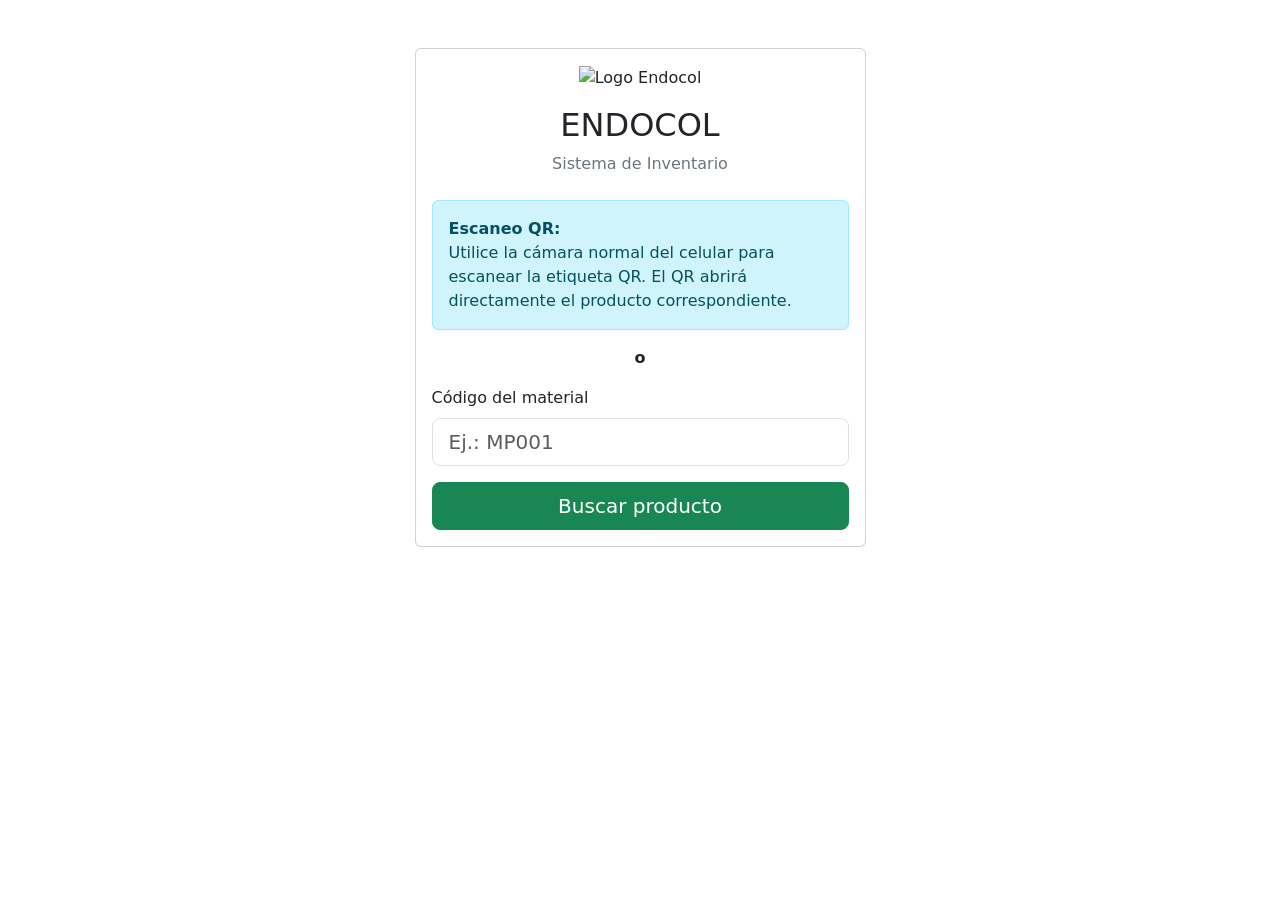
==== index.html @ dca2b411 "Primera versión sistema inventario Endocol" ====
<!DOCTYPE html>
<html lang="es">
<head>
    <meta charset="UTF-8">
    <meta name="viewport" content="width=device-width, initial-scale=1">
    <meta name="theme-color" content="#0d6efd">
    <title>Inventario Endocol</title>
    <link href="https://cdn.jsdelivr.net/npm/bootstrap@5.3.7/dist/css/bootstrap.min.css" rel="stylesheet">
    <link rel="stylesheet" href="css/style.css">
</head>
<body>
<div class="container">
    <div class="row justify-content-center">
        <div class="col-md-5">
            <div class="card sombra mt-5">
                <div class="card-body text-center">
                    <img src="img/logo.png" class="logo" alt="Logo Endocol">
                    <h2 class="mt-3">ENDOCOL</h2>
                    <p class="text-secondary">Sistema de Inventario</p>

                    <div class="alert alert-info text-start mt-4">
                        <strong>Escaneo QR:</strong><br>
                        Utilice la cámara normal del celular para escanear la etiqueta QR.
                        El QR abrirá directamente el producto correspondiente.
                    </div>

                    <div class="my-3"><strong>o</strong></div>

                    <label for="txtCodigo" class="form-label text-start w-100">Código del material</label>
                    <input type="text" id="txtCodigo" class="form-control form-control-lg" placeholder="Ej.: MP001" autocomplete="off">

                    <button type="button" class="btn btn-success btn-lg w-100 mt-3" id="btnBuscar">
                        Buscar producto
                    </button>
                </div>
            </div>
        </div>
    </div>
</div>
<script src="js/app.js"></script>
</body>
</html>
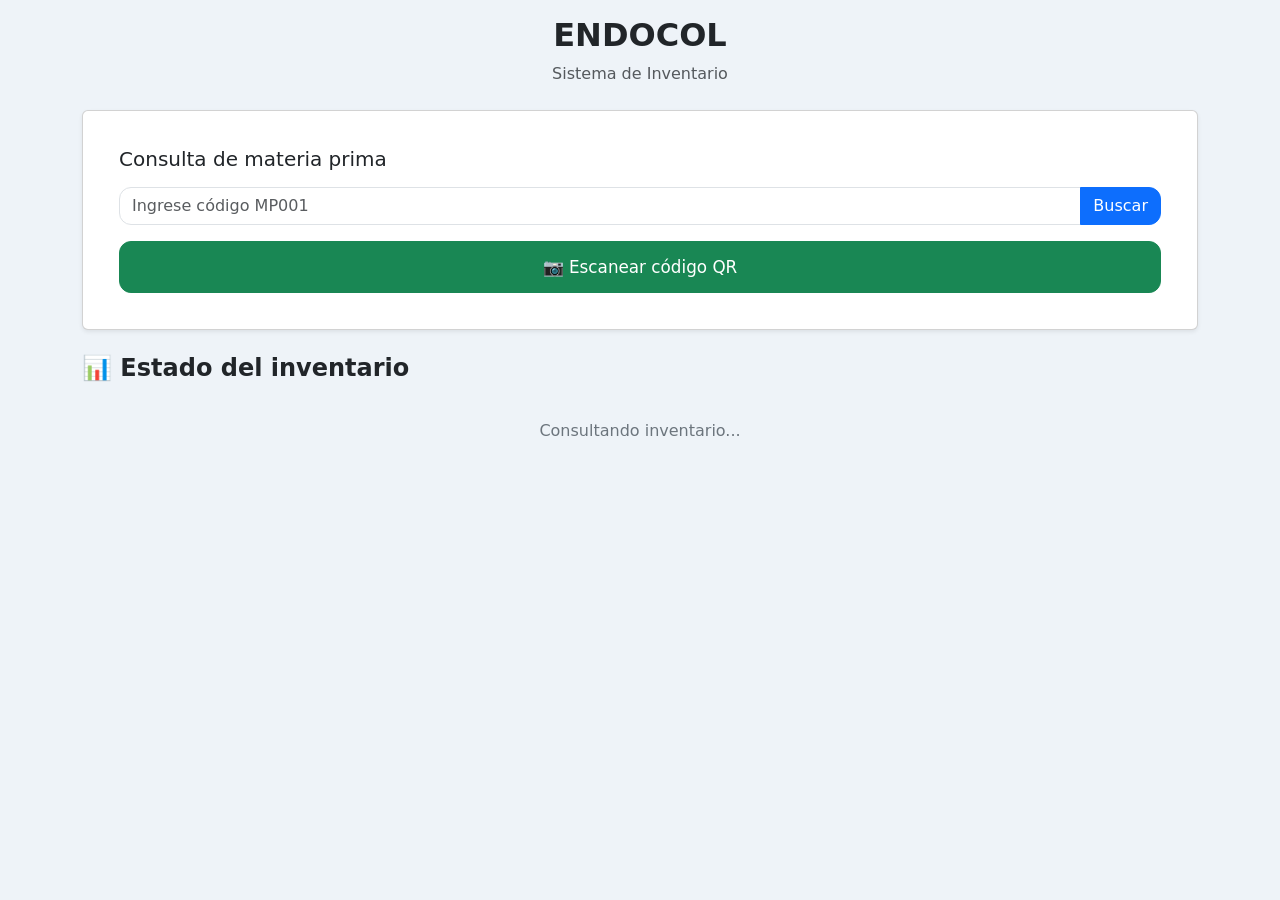
==== commit d76f4ff4: "Refactor index.html structure and content" ====
--- a/index.html
+++ b/index.html
@@ -1,42 +1,509 @@
 <!DOCTYPE html>
 <html lang="es">
+
 <head>
+
     <meta charset="UTF-8">
-    <meta name="viewport" content="width=device-width, initial-scale=1">
-    <meta name="theme-color" content="#0d6efd">
-    <title>Inventario Endocol</title>
-    <link href="https://cdn.jsdelivr.net/npm/bootstrap@5.3.7/dist/css/bootstrap.min.css" rel="stylesheet">
-    <link rel="stylesheet" href="css/style.css">
+
+    <meta
+        name="viewport"
+        content="width=device-width, initial-scale=1"
+    >
+
+    <title>Inventario ENDOCOL</title>
+
+
+    <!-- Bootstrap -->
+    <link
+        href="https://cdn.jsdelivr.net/npm/bootstrap@5.3.7/dist/css/bootstrap.min.css"
+        rel="stylesheet"
+    >
+
+
+    <!-- Estilos ENDOCOL -->
+    <link
+        rel="stylesheet"
+        href="css/style.css"
+    >
+
+
+    <style>
+
+        /* ======================================
+           DASHBOARD
+        ====================================== */
+
+        .dashboard-card {
+
+            border: none;
+
+            border-radius: 15px;
+
+            box-shadow:
+                0 3px 12px rgba(0, 0, 0, 0.08);
+
+            transition:
+                transform 0.15s ease;
+
+        }
+
+
+        .dashboard-card:hover {
+
+            transform:
+                translateY(-2px);
+
+        }
+
+
+        .dashboard-number {
+
+            font-size: 1.8rem;
+
+            font-weight: bold;
+
+        }
+
+
+        .dashboard-label {
+
+            font-size: 0.9rem;
+
+            color: #6c757d;
+
+        }
+
+
+        /* ======================================
+           ESTADOS
+        ====================================== */
+
+        .estado-normal {
+
+            color: #198754;
+
+            font-weight: bold;
+
+        }
+
+
+        .estado-agotarse {
+
+            color: #d39e00;
+
+            font-weight: bold;
+
+        }
+
+
+        .estado-agotado {
+
+            color: #dc3545;
+
+            font-weight: bold;
+
+        }
+
+
+        .estado-sobrestock {
+
+            color: #0d6efd;
+
+            font-weight: bold;
+
+        }
+
+
+        /* ======================================
+           TABLA
+        ====================================== */
+
+        .tabla-dashboard {
+
+            font-size: 0.9rem;
+
+        }
+
+
+        .tabla-dashboard th {
+
+            white-space: nowrap;
+
+        }
+
+
+        /* ======================================
+           BOTÓN QR
+        ====================================== */
+
+        .btn-qr {
+
+            min-height: 52px;
+
+            font-size: 1.05rem;
+
+        }
+
+
+        /* ======================================
+           CARGANDO
+        ====================================== */
+
+        .dashboard-loading {
+
+            text-align: center;
+
+            padding: 20px;
+
+            color: #6c757d;
+
+        }
+
+    </style>
+
 </head>
+
+
 <body>
-<div class="container">
-    <div class="row justify-content-center">
-        <div class="col-md-5">
-            <div class="card sombra mt-5">
-                <div class="card-body text-center">
-                    <img src="img/logo.png" class="logo" alt="Logo Endocol">
-                    <h2 class="mt-3">ENDOCOL</h2>
-                    <p class="text-secondary">Sistema de Inventario</p>
-
-                    <div class="alert alert-info text-start mt-4">
-                        <strong>Escaneo QR:</strong><br>
-                        Utilice la cámara normal del celular para escanear la etiqueta QR.
-                        El QR abrirá directamente el producto correspondiente.
+
+
+<div class="container py-3">
+
+
+    <!-- ======================================
+         ENCABEZADO
+    ====================================== -->
+
+    <div class="text-center mb-4">
+
+        <h2 class="fw-bold">
+            ENDOCOL
+        </h2>
+
+        <p class="text-muted mb-0">
+            Sistema de Inventario
+        </p>
+
+    </div>
+
+
+    <!-- ======================================
+         ACCESO AL ESCÁNER
+    ====================================== -->
+
+    <div class="card shadow-sm mb-4">
+
+        <div class="card-body">
+
+            <h5 class="mb-3">
+                Consulta de materia prima
+            </h5>
+
+
+            <div class="input-group">
+
+                <input
+                    type="text"
+                    id="txtBuscarCodigo"
+                    class="form-control"
+                    placeholder="Ingrese código MP001"
+                    autocomplete="off"
+                >
+
+
+                <button
+                    id="btnBuscar"
+                    class="btn btn-primary"
+                    type="button"
+                >
+
+                    Buscar
+
+                </button>
+
+            </div>
+
+
+            <button
+                id="btnEscanear"
+                class="btn btn-success w-100 btn-qr mt-3"
+                type="button"
+            >
+
+                📷 Escanear código QR
+
+            </button>
+
+        </div>
+
+    </div>
+
+
+    <!-- ======================================
+         DASHBOARD
+    ====================================== -->
+
+    <h4 class="fw-bold mb-3">
+        📊 Estado del inventario
+    </h4>
+
+
+    <div
+        id="dashboardMensaje"
+        class="dashboard-loading"
+    >
+
+        Consultando inventario...
+
+    </div>
+
+
+    <div
+        id="dashboardContenido"
+        style="display:none;"
+    >
+
+
+        <!-- ==================================
+             INDICADORES
+        ================================== -->
+
+        <div class="row g-3 mb-4">
+
+
+            <!-- TOTAL -->
+
+            <div class="col-6 col-md-3">
+
+                <div
+                    class="card dashboard-card h-100"
+                >
+
+                    <div class="card-body">
+
+                        <div
+                            class="dashboard-number"
+                            id="totalMaterias"
+                        >
+                            0
+                        </div>
+
+                        <div class="dashboard-label">
+                            Total materias primas
+                        </div>
+
                     </div>
 
-                    <div class="my-3"><strong>o</strong></div>
-
-                    <label for="txtCodigo" class="form-label text-start w-100">Código del material</label>
-                    <input type="text" id="txtCodigo" class="form-control form-control-lg" placeholder="Ej.: MP001" autocomplete="off">
-
-                    <button type="button" class="btn btn-success btn-lg w-100 mt-3" id="btnBuscar">
-                        Buscar producto
-                    </button>
                 </div>
-            </div>
+
+            </div>
+
+
+            <!-- NORMAL -->
+
+            <div class="col-6 col-md-3">
+
+                <div
+                    class="card dashboard-card h-100"
+                >
+
+                    <div class="card-body">
+
+                        <div
+                            class="dashboard-number text-success"
+                            id="totalNormal"
+                        >
+                            0
+                        </div>
+
+                        <div class="dashboard-label">
+                            🟢 Normal
+                        </div>
+
+                    </div>
+
+                </div>
+
+            </div>
+
+
+            <!-- POR AGOTARSE -->
+
+            <div class="col-6 col-md-3">
+
+                <div
+                    class="card dashboard-card h-100"
+                >
+
+                    <div class="card-body">
+
+                        <div
+                            class="dashboard-number text-warning"
+                            id="totalPorAgotarse"
+                        >
+                            0
+                        </div>
+
+                        <div class="dashboard-label">
+                            🟡 Por agotarse
+                        </div>
+
+                    </div>
+
+                </div>
+
+            </div>
+
+
+            <!-- AGOTADO -->
+
+            <div class="col-6 col-md-3">
+
+                <div
+                    class="card dashboard-card h-100"
+                >
+
+                    <div class="card-body">
+
+                        <div
+                            class="dashboard-number text-danger"
+                            id="totalAgotado"
+                        >
+                            0
+                        </div>
+
+                        <div class="dashboard-label">
+                            🔴 Agotado
+                        </div>
+
+                    </div>
+
+                </div>
+
+            </div>
+
+
         </div>
+
+
+        <!-- ==================================
+             SEGUNDA FILA
+        ================================== -->
+
+        <div class="row g-3 mb-4">
+
+
+            <!-- SOBRESTOCK -->
+
+            <div class="col-6 col-md-3">
+
+                <div
+                    class="card dashboard-card h-100"
+                >
+
+                    <div class="card-body">
+
+                        <div
+                            class="dashboard-number text-primary"
+                            id="totalSobrestock"
+                        >
+                            0
+                        </div>
+
+                        <div class="dashboard-label">
+                            🔵 Sobrestock
+                        </div>
+
+                    </div>
+
+                </div>
+
+            </div>
+
+
+        </div>
+
+
+        <!-- ==================================
+             MATERIAS PRIMAS A REVISAR
+        ================================== -->
+
+        <div class="card dashboard-card mb-4">
+
+            <div class="card-body">
+
+
+                <h5 class="fw-bold mb-3">
+
+                    ⚠️ Materias primas que requieren atención
+
+                </h5>
+
+
+                <div class="table-responsive">
+
+                    <table
+                        class="table table-sm table-hover align-middle tabla-dashboard"
+                    >
+
+                        <thead>
+
+                            <tr>
+
+                                <th>
+                                    Código
+                                </th>
+
+                                <th>
+                                    Materia prima
+                                </th>
+
+                                <th>
+                                    Stock
+                                </th>
+
+                                <th>
+                                    Mínimo
+                                </th>
+
+                                <th>
+                                    Estado
+                                </th>
+
+                            </tr>
+
+                        </thead>
+
+
+                        <tbody
+                            id="tablaAlertas"
+                        >
+
+                        </tbody>
+
+                    </table>
+
+                </div>
+
+
+            </div>
+
+        </div>
+
+
     </div>
+
+
 </div>
+
+
+<!-- ==========================================
+     JAVASCRIPT
+========================================== -->
+
 <script src="js/app.js"></script>
+
+
 </body>
+
 </html>
--- a/css/style.css
+++ b/css/style.css
@@ -0,0 +1,39 @@
+body{
+
+    background:#eef3f8;
+
+}
+
+.logo{
+
+    width:170px;
+
+}
+
+.sombra{
+
+    border:none;
+
+    border-radius:20px;
+
+    box-shadow:0px 5px 20px rgba(0,0,0,.15);
+
+}
+
+.card{
+
+    padding:20px;
+
+}
+
+.btn{
+
+    border-radius:12px;
+
+}
+
+.form-control{
+
+    border-radius:12px;
+
+}
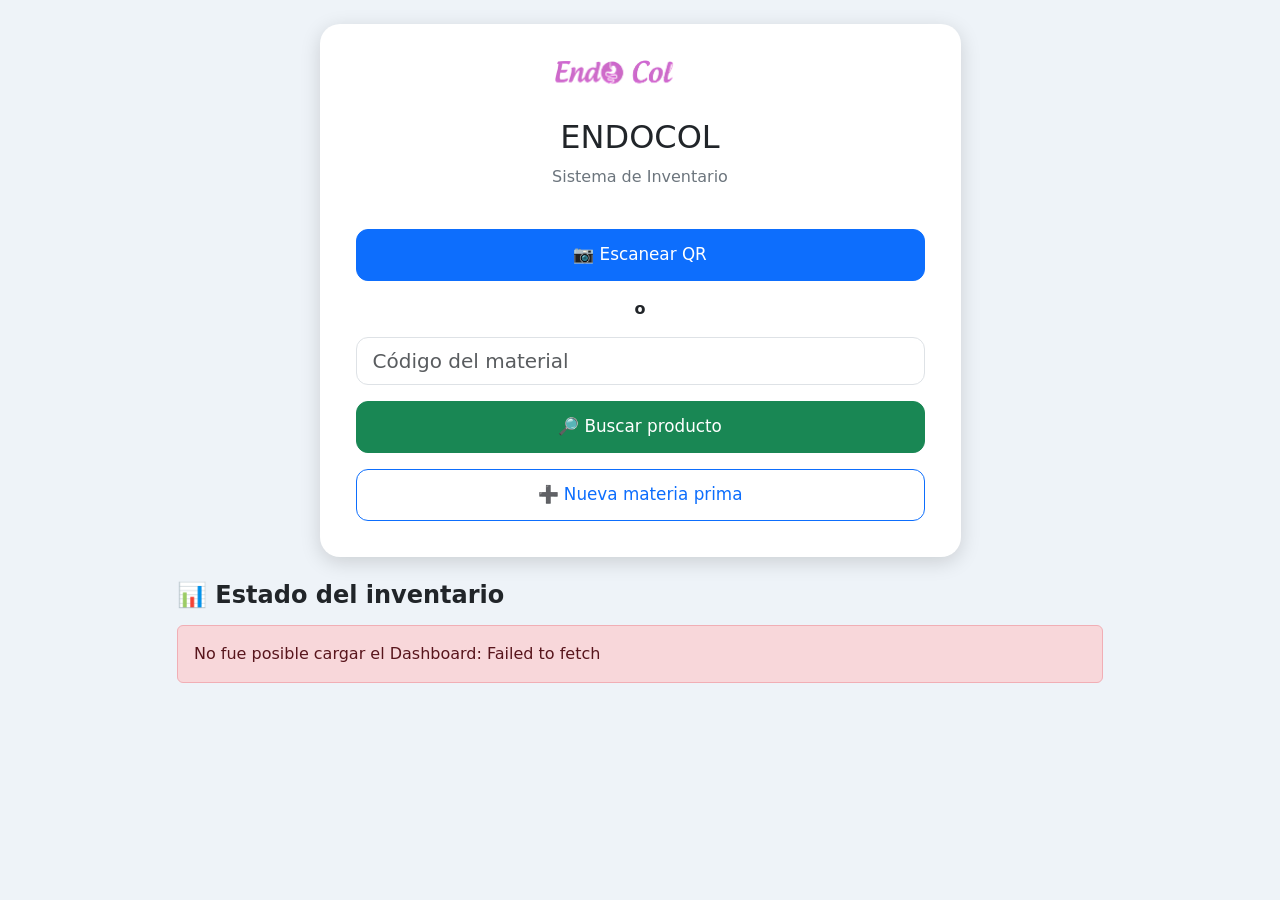
==== commit 65c64cd1: "Refactor HTML comments and structure in index.html" ====
--- a/index.html
+++ b/index.html
@@ -20,7 +20,7 @@
     >
 
 
-    <!-- Estilos ENDOCOL -->
+    <!-- Estilos propios -->
     <link
         rel="stylesheet"
         href="css/style.css"
@@ -29,9 +29,9 @@
 
     <style>
 
-        /* ======================================
+        /* ==========================================
            DASHBOARD
-        ====================================== */
+        ========================================== */
 
         .dashboard-card {
 
@@ -40,18 +40,9 @@
             border-radius: 15px;
 
             box-shadow:
-                0 3px 12px rgba(0, 0, 0, 0.08);
-
-            transition:
-                transform 0.15s ease;
-
-        }
-
-
-        .dashboard-card:hover {
-
-            transform:
-                translateY(-2px);
+                0 3px 12px rgba(0,0,0,0.08);
+
+            height: 100%;
 
         }
 
@@ -74,9 +65,9 @@
         }
 
 
-        /* ======================================
+        /* ==========================================
            ESTADOS
-        ====================================== */
+        ========================================== */
 
         .estado-normal {
 
@@ -114,9 +105,9 @@
         }
 
 
-        /* ======================================
+        /* ==========================================
            TABLA
-        ====================================== */
+        ========================================== */
 
         .tabla-dashboard {
 
@@ -132,11 +123,11 @@
         }
 
 
-        /* ======================================
-           BOTÓN QR
-        ====================================== */
-
-        .btn-qr {
+        /* ==========================================
+           BOTONES PRINCIPALES
+        ========================================== */
+
+        .boton-principal {
 
             min-height: 52px;
 
@@ -145,9 +136,9 @@
         }
 
 
-        /* ======================================
-           CARGANDO
-        ====================================== */
+        /* ==========================================
+           DASHBOARD CARGANDO
+        ========================================== */
 
         .dashboard-loading {
 
@@ -167,338 +158,397 @@
 <body>
 
 
-<div class="container py-3">
-
-
-    <!-- ======================================
-         ENCABEZADO
-    ====================================== -->
-
-    <div class="text-center mb-4">
-
-        <h2 class="fw-bold">
-            ENDOCOL
-        </h2>
-
-        <p class="text-muted mb-0">
-            Sistema de Inventario
-        </p>
+<div class="container">
+
+
+    <!-- ==========================================
+         CABECERA
+    ========================================== -->
+
+    <div class="row justify-content-center">
+
+        <div class="col-md-7">
+
+
+            <div class="card sombra mt-4 mb-4">
+
+
+                <div class="card-body text-center">
+
+
+                    <!-- LOGO -->
+
+                    <img
+                        src="img/logo.png"
+                        class="logo"
+                        onerror="this.style.display='none'"
+                        alt="ENDOCOL"
+                    >
+
+
+                    <h2 class="mt-3">
+                        ENDOCOL
+                    </h2>
+
+
+                    <p class="text-secondary">
+                        Sistema de Inventario
+                    </p>
+
+
+                    <!-- ==================================
+                         ESCANEAR QR
+                    ================================== -->
+
+                    <button
+                        class="btn btn-primary btn-lg w-100 mt-4 boton-principal"
+                        id="btnEscanear"
+                        type="button"
+                    >
+
+                        📷 Escanear QR
+
+                    </button>
+
+
+                    <div class="my-3">
+
+                        <strong>
+                            o
+                        </strong>
+
+                    </div>
+
+
+                    <!-- ==================================
+                         BUSCAR CÓDIGO
+                    ================================== -->
+
+                    <input
+                        type="text"
+                        id="txtCodigo"
+                        class="form-control form-control-lg"
+                        placeholder="Código del material"
+                        autocomplete="off"
+                    >
+
+
+                    <button
+                        class="btn btn-success btn-lg w-100 mt-3 boton-principal"
+                        id="btnBuscar"
+                        type="button"
+                    >
+
+                        🔎 Buscar producto
+
+                    </button>
+
+
+                    <!-- ==================================
+                         NUEVA MATERIA PRIMA
+                    ================================== -->
+
+                    <button
+                        class="btn btn-outline-primary btn-lg w-100 mt-3 boton-principal"
+                        id="btnNuevaMateria"
+                        type="button"
+                    >
+
+                        ➕ Nueva materia prima
+
+                    </button>
+
+
+                </div>
+
+            </div>
+
+
+        </div>
 
     </div>
 
 
-    <!-- ======================================
-         ACCESO AL ESCÁNER
-    ====================================== -->
-
-    <div class="card shadow-sm mb-4">
-
-        <div class="card-body">
-
-            <h5 class="mb-3">
-                Consulta de materia prima
-            </h5>
-
-
-            <div class="input-group">
-
-                <input
-                    type="text"
-                    id="txtBuscarCodigo"
-                    class="form-control"
-                    placeholder="Ingrese código MP001"
-                    autocomplete="off"
-                >
-
-
-                <button
-                    id="btnBuscar"
-                    class="btn btn-primary"
-                    type="button"
-                >
-
-                    Buscar
-
-                </button>
+
+    <!-- ==========================================
+         DASHBOARD
+    ========================================== -->
+
+    <div class="row justify-content-center">
+
+        <div class="col-md-10">
+
+
+            <h4 class="fw-bold mb-3">
+
+                📊 Estado del inventario
+
+            </h4>
+
+
+            <!-- MENSAJE CARGANDO -->
+
+            <div
+                id="dashboardMensaje"
+                class="dashboard-loading"
+            >
+
+                Consultando inventario...
 
             </div>
 
 
-            <button
-                id="btnEscanear"
-                class="btn btn-success w-100 btn-qr mt-3"
-                type="button"
+            <!-- CONTENIDO DASHBOARD -->
+
+            <div
+                id="dashboardContenido"
+                style="display:none;"
             >
 
-                📷 Escanear código QR
-
-            </button>
+
+                <!-- ==================================
+                     INDICADORES
+                ================================== -->
+
+                <div class="row g-3 mb-4">
+
+
+                    <!-- TOTAL -->
+
+                    <div class="col-6 col-md-3">
+
+                        <div class="card dashboard-card">
+
+                            <div class="card-body">
+
+                                <div
+                                    class="dashboard-number"
+                                    id="totalMaterias"
+                                >
+                                    0
+                                </div>
+
+                                <div class="dashboard-label">
+
+                                    Total materias primas
+
+                                </div>
+
+                            </div>
+
+                        </div>
+
+                    </div>
+
+
+                    <!-- NORMAL -->
+
+                    <div class="col-6 col-md-3">
+
+                        <div class="card dashboard-card">
+
+                            <div class="card-body">
+
+                                <div
+                                    class="dashboard-number text-success"
+                                    id="totalNormal"
+                                >
+                                    0
+                                </div>
+
+                                <div class="dashboard-label">
+
+                                    🟢 Normal
+
+                                </div>
+
+                            </div>
+
+                        </div>
+
+                    </div>
+
+
+                    <!-- POR AGOTARSE -->
+
+                    <div class="col-6 col-md-3">
+
+                        <div class="card dashboard-card">
+
+                            <div class="card-body">
+
+                                <div
+                                    class="dashboard-number text-warning"
+                                    id="totalPorAgotarse"
+                                >
+                                    0
+                                </div>
+
+                                <div class="dashboard-label">
+
+                                    🟡 Por agotarse
+
+                                </div>
+
+                            </div>
+
+                        </div>
+
+                    </div>
+
+
+                    <!-- AGOTADO -->
+
+                    <div class="col-6 col-md-3">
+
+                        <div class="card dashboard-card">
+
+                            <div class="card-body">
+
+                                <div
+                                    class="dashboard-number text-danger"
+                                    id="totalAgotado"
+                                >
+                                    0
+                                </div>
+
+                                <div class="dashboard-label">
+
+                                    🔴 Agotado
+
+                                </div>
+
+                            </div>
+
+                        </div>
+
+                    </div>
+
+
+                </div>
+
+
+
+                <!-- ==================================
+                     SEGUNDA FILA
+                ================================== -->
+
+                <div class="row g-3 mb-4">
+
+
+                    <!-- SOBRESTOCK -->
+
+                    <div class="col-6 col-md-3">
+
+                        <div class="card dashboard-card">
+
+                            <div class="card-body">
+
+                                <div
+                                    class="dashboard-number text-primary"
+                                    id="totalSobrestock"
+                                >
+                                    0
+                                </div>
+
+                                <div class="dashboard-label">
+
+                                    🔵 Sobrestock
+
+                                </div>
+
+                            </div>
+
+                        </div>
+
+                    </div>
+
+
+                </div>
+
+
+
+                <!-- ==================================
+                     ALERTAS
+                ================================== -->
+
+                <div class="card dashboard-card mb-5">
+
+                    <div class="card-body">
+
+
+                        <h5 class="fw-bold mb-3">
+
+                            ⚠️ Materias primas que requieren atención
+
+                        </h5>
+
+
+                        <div class="table-responsive">
+
+                            <table
+                                class="table table-sm table-hover align-middle tabla-dashboard"
+                            >
+
+                                <thead>
+
+                                    <tr>
+
+                                        <th>
+                                            Código
+                                        </th>
+
+                                        <th>
+                                            Materia prima
+                                        </th>
+
+                                        <th>
+                                            Stock
+                                        </th>
+
+                                        <th>
+                                            Mínimo
+                                        </th>
+
+                                        <th>
+                                            Estado
+                                        </th>
+
+                                    </tr>
+
+                                </thead>
+
+
+                                <tbody
+                                    id="tablaAlertas"
+                                >
+
+                                </tbody>
+
+                            </table>
+
+                        </div>
+
+
+                    </div>
+
+                </div>
+
+
+            </div>
+
 
         </div>
 
     </div>
 
 
-    <!-- ======================================
-         DASHBOARD
-    ====================================== -->
-
-    <h4 class="fw-bold mb-3">
-        📊 Estado del inventario
-    </h4>
-
-
-    <div
-        id="dashboardMensaje"
-        class="dashboard-loading"
-    >
-
-        Consultando inventario...
-
-    </div>
-
-
-    <div
-        id="dashboardContenido"
-        style="display:none;"
-    >
-
-
-        <!-- ==================================
-             INDICADORES
-        ================================== -->
-
-        <div class="row g-3 mb-4">
-
-
-            <!-- TOTAL -->
-
-            <div class="col-6 col-md-3">
-
-                <div
-                    class="card dashboard-card h-100"
-                >
-
-                    <div class="card-body">
-
-                        <div
-                            class="dashboard-number"
-                            id="totalMaterias"
-                        >
-                            0
-                        </div>
-
-                        <div class="dashboard-label">
-                            Total materias primas
-                        </div>
-
-                    </div>
-
-                </div>
-
-            </div>
-
-
-            <!-- NORMAL -->
-
-            <div class="col-6 col-md-3">
-
-                <div
-                    class="card dashboard-card h-100"
-                >
-
-                    <div class="card-body">
-
-                        <div
-                            class="dashboard-number text-success"
-                            id="totalNormal"
-                        >
-                            0
-                        </div>
-
-                        <div class="dashboard-label">
-                            🟢 Normal
-                        </div>
-
-                    </div>
-
-                </div>
-
-            </div>
-
-
-            <!-- POR AGOTARSE -->
-
-            <div class="col-6 col-md-3">
-
-                <div
-                    class="card dashboard-card h-100"
-                >
-
-                    <div class="card-body">
-
-                        <div
-                            class="dashboard-number text-warning"
-                            id="totalPorAgotarse"
-                        >
-                            0
-                        </div>
-
-                        <div class="dashboard-label">
-                            🟡 Por agotarse
-                        </div>
-
-                    </div>
-
-                </div>
-
-            </div>
-
-
-            <!-- AGOTADO -->
-
-            <div class="col-6 col-md-3">
-
-                <div
-                    class="card dashboard-card h-100"
-                >
-
-                    <div class="card-body">
-
-                        <div
-                            class="dashboard-number text-danger"
-                            id="totalAgotado"
-                        >
-                            0
-                        </div>
-
-                        <div class="dashboard-label">
-                            🔴 Agotado
-                        </div>
-
-                    </div>
-
-                </div>
-
-            </div>
-
-
-        </div>
-
-
-        <!-- ==================================
-             SEGUNDA FILA
-        ================================== -->
-
-        <div class="row g-3 mb-4">
-
-
-            <!-- SOBRESTOCK -->
-
-            <div class="col-6 col-md-3">
-
-                <div
-                    class="card dashboard-card h-100"
-                >
-
-                    <div class="card-body">
-
-                        <div
-                            class="dashboard-number text-primary"
-                            id="totalSobrestock"
-                        >
-                            0
-                        </div>
-
-                        <div class="dashboard-label">
-                            🔵 Sobrestock
-                        </div>
-
-                    </div>
-
-                </div>
-
-            </div>
-
-
-        </div>
-
-
-        <!-- ==================================
-             MATERIAS PRIMAS A REVISAR
-        ================================== -->
-
-        <div class="card dashboard-card mb-4">
-
-            <div class="card-body">
-
-
-                <h5 class="fw-bold mb-3">
-
-                    ⚠️ Materias primas que requieren atención
-
-                </h5>
-
-
-                <div class="table-responsive">
-
-                    <table
-                        class="table table-sm table-hover align-middle tabla-dashboard"
-                    >
-
-                        <thead>
-
-                            <tr>
-
-                                <th>
-                                    Código
-                                </th>
-
-                                <th>
-                                    Materia prima
-                                </th>
-
-                                <th>
-                                    Stock
-                                </th>
-
-                                <th>
-                                    Mínimo
-                                </th>
-
-                                <th>
-                                    Estado
-                                </th>
-
-                            </tr>
-
-                        </thead>
-
-
-                        <tbody
-                            id="tablaAlertas"
-                        >
-
-                        </tbody>
-
-                    </table>
-
-                </div>
-
-
-            </div>
-
-        </div>
-
-
-    </div>
-
-
 </div>
 
 
+
 <!-- ==========================================
-     JAVASCRIPT
+     JAVASCRIPT PRINCIPAL
 ========================================== -->
 
 <script src="js/app.js"></script>
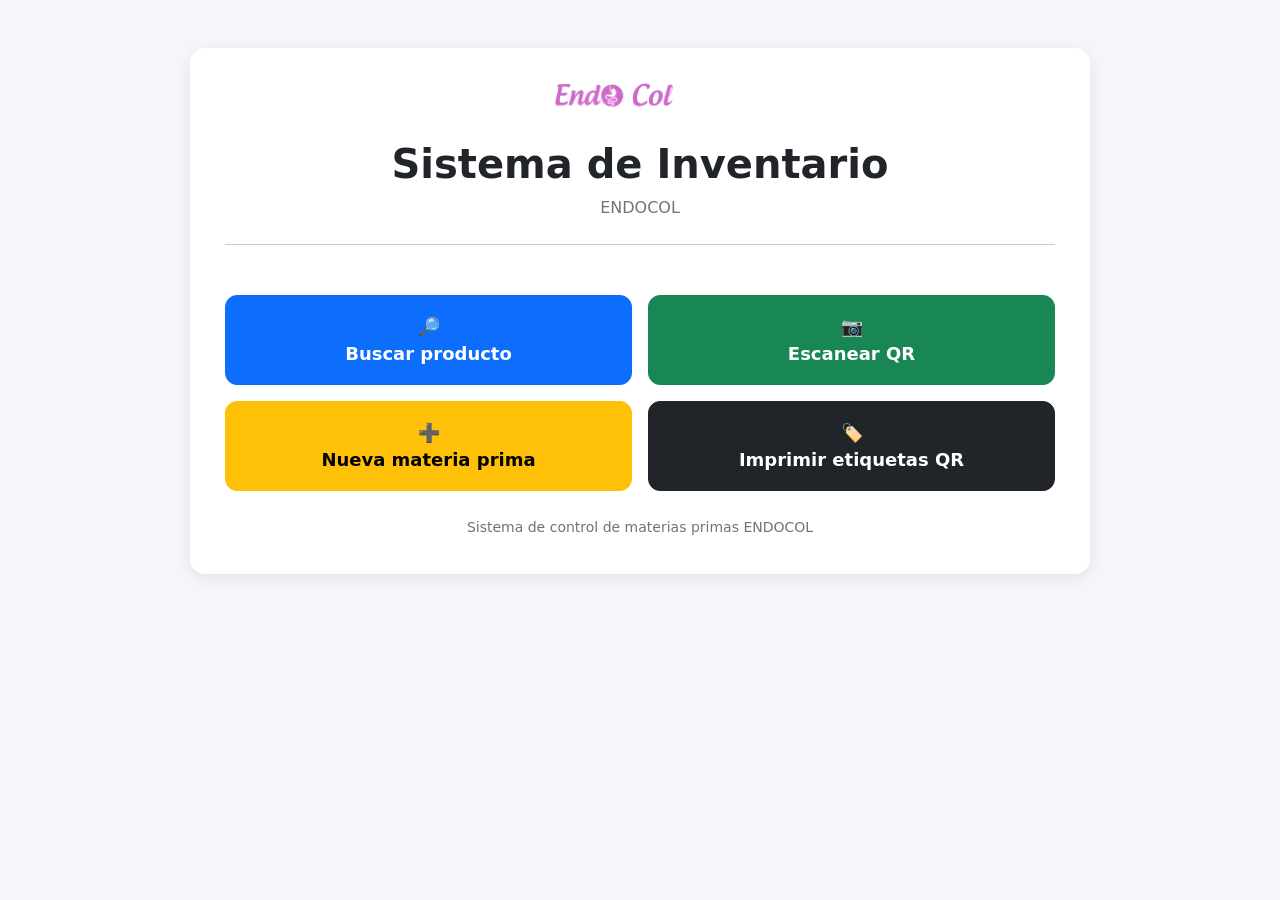
==== commit d7ccf954: "Fix HTML formatting and improve styles" ====
--- a/index.html
+++ b/index.html
@@ -7,147 +7,59 @@
 
     <meta
         name="viewport"
-        content="width=device-width, initial-scale=1"
-    >
+        content="width=device-width, initial-scale=1.0">
 
     <title>Inventario ENDOCOL</title>
 
-
-    <!-- Bootstrap -->
     <link
         href="https://cdn.jsdelivr.net/npm/bootstrap@5.3.7/dist/css/bootstrap.min.css"
-        rel="stylesheet"
-    >
-
-
-    <!-- Estilos propios -->
+        rel="stylesheet">
+
     <link
         rel="stylesheet"
-        href="css/style.css"
-    >
-
+        href="css/style.css">
 
     <style>
 
-        /* ==========================================
-           DASHBOARD
-        ========================================== */
-
-        .dashboard-card {
-
-            border: none;
-
+        body {
+            background: #f4f6f9;
+        }
+
+        .contenedor {
+            max-width: 900px;
+            margin: auto;
+        }
+
+        .tarjeta-menu {
+            background: white;
             border-radius: 15px;
-
-            box-shadow:
-                0 3px 12px rgba(0,0,0,0.08);
-
-            height: 100%;
-
-        }
-
-
-        .dashboard-number {
-
-            font-size: 1.8rem;
-
+            padding: 35px;
+            box-shadow: 0 4px 15px rgba(0,0,0,0.08);
+        }
+
+        .titulo {
             font-weight: bold;
-
-        }
-
-
-        .dashboard-label {
-
-            font-size: 0.9rem;
-
+        }
+
+        .subtitulo {
             color: #6c757d;
-
-        }
-
-
-        /* ==========================================
-           ESTADOS
-        ========================================== */
-
-        .estado-normal {
-
-            color: #198754;
-
-            font-weight: bold;
-
-        }
-
-
-        .estado-agotarse {
-
-            color: #d39e00;
-
-            font-weight: bold;
-
-        }
-
-
-        .estado-agotado {
-
-            color: #dc3545;
-
-            font-weight: bold;
-
-        }
-
-
-        .estado-sobrestock {
-
-            color: #0d6efd;
-
-            font-weight: bold;
-
-        }
-
-
-        /* ==========================================
-           TABLA
-        ========================================== */
-
-        .tabla-dashboard {
-
-            font-size: 0.9rem;
-
-        }
-
-
-        .tabla-dashboard th {
-
-            white-space: nowrap;
-
-        }
-
-
-        /* ==========================================
-           BOTONES PRINCIPALES
-        ========================================== */
-
-        .boton-principal {
-
-            min-height: 52px;
-
-            font-size: 1.05rem;
-
-        }
-
-
-        /* ==========================================
-           DASHBOARD CARGANDO
-        ========================================== */
-
-        .dashboard-loading {
-
-            text-align: center;
-
-            padding: 20px;
-
-            color: #6c757d;
-
+        }
+
+        .boton-menu {
+            min-height: 90px;
+            font-size: 18px;
+            font-weight: 600;
+        }
+
+        .logo {
+            max-width: 180px;
+            max-height: 80px;
+            object-fit: contain;
+            margin-bottom: 15px;
+        }
+
+        #mensaje {
+            min-height: 10px;
         }
 
     </style>
@@ -158,398 +70,294 @@
 <body>
 
 
-<div class="container">
-
-
-    <!-- ==========================================
-         CABECERA
-    ========================================== -->
-
-    <div class="row justify-content-center">
-
-        <div class="col-md-7">
-
-
-            <div class="card sombra mt-4 mb-4">
-
-
-                <div class="card-body text-center">
-
-
-                    <!-- LOGO -->
-
-                    <img
-                        src="img/logo.png"
-                        class="logo"
-                        onerror="this.style.display='none'"
-                        alt="ENDOCOL"
-                    >
-
-
-                    <h2 class="mt-3">
-                        ENDOCOL
-                    </h2>
-
-
-                    <p class="text-secondary">
-                        Sistema de Inventario
-                    </p>
-
-
-                    <!-- ==================================
-                         ESCANEAR QR
-                    ================================== -->
+<div class="container-fluid py-5">
+
+    <div class="contenedor">
+
+
+        <!-- =====================================
+             MENÚ PRINCIPAL
+        ====================================== -->
+
+        <div class="tarjeta-menu">
+
+
+            <!-- LOGO -->
+
+            <div class="text-center">
+
+                <img
+                    src="img/logo.png"
+                    class="logo"
+                    alt="ENDOCOL"
+                    onerror="this.style.display='none';">
+
+                <h1 class="titulo">
+                    Sistema de Inventario
+                </h1>
+
+                <p class="subtitulo">
+                    ENDOCOL
+                </p>
+
+            </div>
+
+
+            <hr class="my-4">
+
+
+            <!-- =====================================
+                 MENSAJES
+            ====================================== -->
+
+            <div
+                id="mensaje"
+                class="mb-3">
+            </div>
+
+
+            <!-- =====================================
+                 BOTONES PRINCIPALES
+            ====================================== -->
+
+            <div class="row g-3">
+
+
+                <!-- BUSCAR PRODUCTO -->
+
+                <div class="col-md-6">
 
                     <button
-                        class="btn btn-primary btn-lg w-100 mt-4 boton-principal"
+                        id="btnBuscar"
+                        type="button"
+                        class="btn btn-primary w-100 boton-menu">
+
+                        🔎
+                        <br>
+
+                        Buscar producto
+
+                    </button>
+
+                </div>
+
+
+                <!-- ESCANEAR QR -->
+
+                <div class="col-md-6">
+
+                    <button
                         id="btnEscanear"
                         type="button"
-                    >
-
-                        📷 Escanear QR
+                        class="btn btn-success w-100 boton-menu">
+
+                        📷
+                        <br>
+
+                        Escanear QR
 
                     </button>
 
-
-                    <div class="my-3">
-
-                        <strong>
-                            o
-                        </strong>
-
-                    </div>
-
-
-                    <!-- ==================================
-                         BUSCAR CÓDIGO
-                    ================================== -->
-
-                    <input
-                        type="text"
-                        id="txtCodigo"
-                        class="form-control form-control-lg"
-                        placeholder="Código del material"
-                        autocomplete="off"
-                    >
-
+                </div>
+
+
+                <!-- NUEVA MATERIA PRIMA -->
+
+                <div class="col-md-6">
 
                     <button
-                        class="btn btn-success btn-lg w-100 mt-3 boton-principal"
-                        id="btnBuscar"
-                        type="button"
-                    >
-
-                        🔎 Buscar producto
-
-                    </button>
-
-
-                    <!-- ==================================
-                         NUEVA MATERIA PRIMA
-                    ================================== -->
-
-                    <button
-                        class="btn btn-outline-primary btn-lg w-100 mt-3 boton-principal"
                         id="btnNuevaMateria"
                         type="button"
-                    >
-
-                        ➕ Nueva materia prima
+                        class="btn btn-warning w-100 boton-menu">
+
+                        ➕
+                        <br>
+
+                        Nueva materia prima
 
                     </button>
 
-
                 </div>
 
+
+                <!-- ETIQUETAS QR -->
+
+                <div class="col-md-6">
+
+                    <button
+                        id="btnEtiquetas"
+                        type="button"
+                        class="btn btn-dark w-100 boton-menu">
+
+                        🏷️
+                        <br>
+
+                        Imprimir etiquetas QR
+
+                    </button>
+
+                </div>
+
+
             </div>
 
 
+            <!-- =====================================
+                 INFORMACIÓN
+            ====================================== -->
+
+            <div class="text-center mt-4">
+
+                <small class="text-secondary">
+
+                    Sistema de control de materias primas
+                    ENDOCOL
+
+                </small>
+
+            </div>
+
+
         </div>
 
+
     </div>
 
-
-
-    <!-- ==========================================
-         DASHBOARD
-    ========================================== -->
-
-    <div class="row justify-content-center">
-
-        <div class="col-md-10">
-
-
-            <h4 class="fw-bold mb-3">
-
-                📊 Estado del inventario
-
-            </h4>
-
-
-            <!-- MENSAJE CARGANDO -->
-
-            <div
-                id="dashboardMensaje"
-                class="dashboard-loading"
-            >
-
-                Consultando inventario...
-
-            </div>
-
-
-            <!-- CONTENIDO DASHBOARD -->
-
-            <div
-                id="dashboardContenido"
-                style="display:none;"
-            >
-
-
-                <!-- ==================================
-                     INDICADORES
-                ================================== -->
-
-                <div class="row g-3 mb-4">
-
-
-                    <!-- TOTAL -->
-
-                    <div class="col-6 col-md-3">
-
-                        <div class="card dashboard-card">
-
-                            <div class="card-body">
-
-                                <div
-                                    class="dashboard-number"
-                                    id="totalMaterias"
-                                >
-                                    0
-                                </div>
-
-                                <div class="dashboard-label">
-
-                                    Total materias primas
-
-                                </div>
-
-                            </div>
-
-                        </div>
-
-                    </div>
-
-
-                    <!-- NORMAL -->
-
-                    <div class="col-6 col-md-3">
-
-                        <div class="card dashboard-card">
-
-                            <div class="card-body">
-
-                                <div
-                                    class="dashboard-number text-success"
-                                    id="totalNormal"
-                                >
-                                    0
-                                </div>
-
-                                <div class="dashboard-label">
-
-                                    🟢 Normal
-
-                                </div>
-
-                            </div>
-
-                        </div>
-
-                    </div>
-
-
-                    <!-- POR AGOTARSE -->
-
-                    <div class="col-6 col-md-3">
-
-                        <div class="card dashboard-card">
-
-                            <div class="card-body">
-
-                                <div
-                                    class="dashboard-number text-warning"
-                                    id="totalPorAgotarse"
-                                >
-                                    0
-                                </div>
-
-                                <div class="dashboard-label">
-
-                                    🟡 Por agotarse
-
-                                </div>
-
-                            </div>
-
-                        </div>
-
-                    </div>
-
-
-                    <!-- AGOTADO -->
-
-                    <div class="col-6 col-md-3">
-
-                        <div class="card dashboard-card">
-
-                            <div class="card-body">
-
-                                <div
-                                    class="dashboard-number text-danger"
-                                    id="totalAgotado"
-                                >
-                                    0
-                                </div>
-
-                                <div class="dashboard-label">
-
-                                    🔴 Agotado
-
-                                </div>
-
-                            </div>
-
-                        </div>
-
-                    </div>
-
-
-                </div>
-
-
-
-                <!-- ==================================
-                     SEGUNDA FILA
-                ================================== -->
-
-                <div class="row g-3 mb-4">
-
-
-                    <!-- SOBRESTOCK -->
-
-                    <div class="col-6 col-md-3">
-
-                        <div class="card dashboard-card">
-
-                            <div class="card-body">
-
-                                <div
-                                    class="dashboard-number text-primary"
-                                    id="totalSobrestock"
-                                >
-                                    0
-                                </div>
-
-                                <div class="dashboard-label">
-
-                                    🔵 Sobrestock
-
-                                </div>
-
-                            </div>
-
-                        </div>
-
-                    </div>
-
-
-                </div>
-
-
-
-                <!-- ==================================
-                     ALERTAS
-                ================================== -->
-
-                <div class="card dashboard-card mb-5">
-
-                    <div class="card-body">
-
-
-                        <h5 class="fw-bold mb-3">
-
-                            ⚠️ Materias primas que requieren atención
-
-                        </h5>
-
-
-                        <div class="table-responsive">
-
-                            <table
-                                class="table table-sm table-hover align-middle tabla-dashboard"
-                            >
-
-                                <thead>
-
-                                    <tr>
-
-                                        <th>
-                                            Código
-                                        </th>
-
-                                        <th>
-                                            Materia prima
-                                        </th>
-
-                                        <th>
-                                            Stock
-                                        </th>
-
-                                        <th>
-                                            Mínimo
-                                        </th>
-
-                                        <th>
-                                            Estado
-                                        </th>
-
-                                    </tr>
-
-                                </thead>
-
-
-                                <tbody
-                                    id="tablaAlertas"
-                                >
-
-                                </tbody>
-
-                            </table>
-
-                        </div>
-
-
-                    </div>
-
-                </div>
-
-
-            </div>
-
-
-        </div>
-
-    </div>
-
-
 </div>
 
 
-
 <!-- ==========================================
-     JAVASCRIPT PRINCIPAL
-========================================== -->
+     JAVASCRIPT
+=========================================== -->
+
+<script>
+
+document.addEventListener(
+    "DOMContentLoaded",
+    function () {
+
+
+        /* =====================================
+           BUSCAR PRODUCTO
+        ===================================== */
+
+        const btnBuscar =
+            document.getElementById(
+                "btnBuscar"
+            );
+
+
+        if (btnBuscar) {
+
+            btnBuscar.onclick =
+                function () {
+
+                    window.location.href =
+                        "producto.html";
+
+                };
+
+        }
+
+
+        /* =====================================
+           NUEVA MATERIA PRIMA
+        ===================================== */
+
+        const btnNuevaMateria =
+            document.getElementById(
+                "btnNuevaMateria"
+            );
+
+
+        if (btnNuevaMateria) {
+
+            btnNuevaMateria.onclick =
+                function () {
+
+                    window.location.href =
+                        "nueva-materia.html";
+
+                };
+
+        }
+
+
+        /* =====================================
+           ETIQUETAS QR
+        ===================================== */
+
+        const btnEtiquetas =
+            document.getElementById(
+                "btnEtiquetas"
+            );
+
+
+        if (btnEtiquetas) {
+
+            btnEtiquetas.onclick =
+                function () {
+
+                    window.location.href =
+                        "etiquetas.html";
+
+                };
+
+        }
+
+
+        /* =====================================
+           ESCANEAR QR
+        ===================================== */
+
+        const btnEscanear =
+            document.getElementById(
+                "btnEscanear"
+            );
+
+
+        if (btnEscanear) {
+
+            btnEscanear.onclick =
+                function () {
+
+                    /*
+                     * Si ya tienes implementado
+                     * el lector QR en app.js,
+                     * esta función intentará
+                     * utilizarlo.
+                     */
+
+                    if (
+                        typeof iniciarEscanerQR ===
+                        "function"
+                    ) {
+
+                        iniciarEscanerQR();
+
+                    }
+
+                    else {
+
+                        alert(
+                            "La función de escaneo QR se encuentra disponible desde el módulo correspondiente."
+                        );
+
+                    }
+
+                };
+
+        }
+
+    }
+);
+
+</script>
+
+
+<!-- ==========================================
+     APP.JS EXISTENTE
+=========================================== -->
 
 <script src="js/app.js"></script>
 
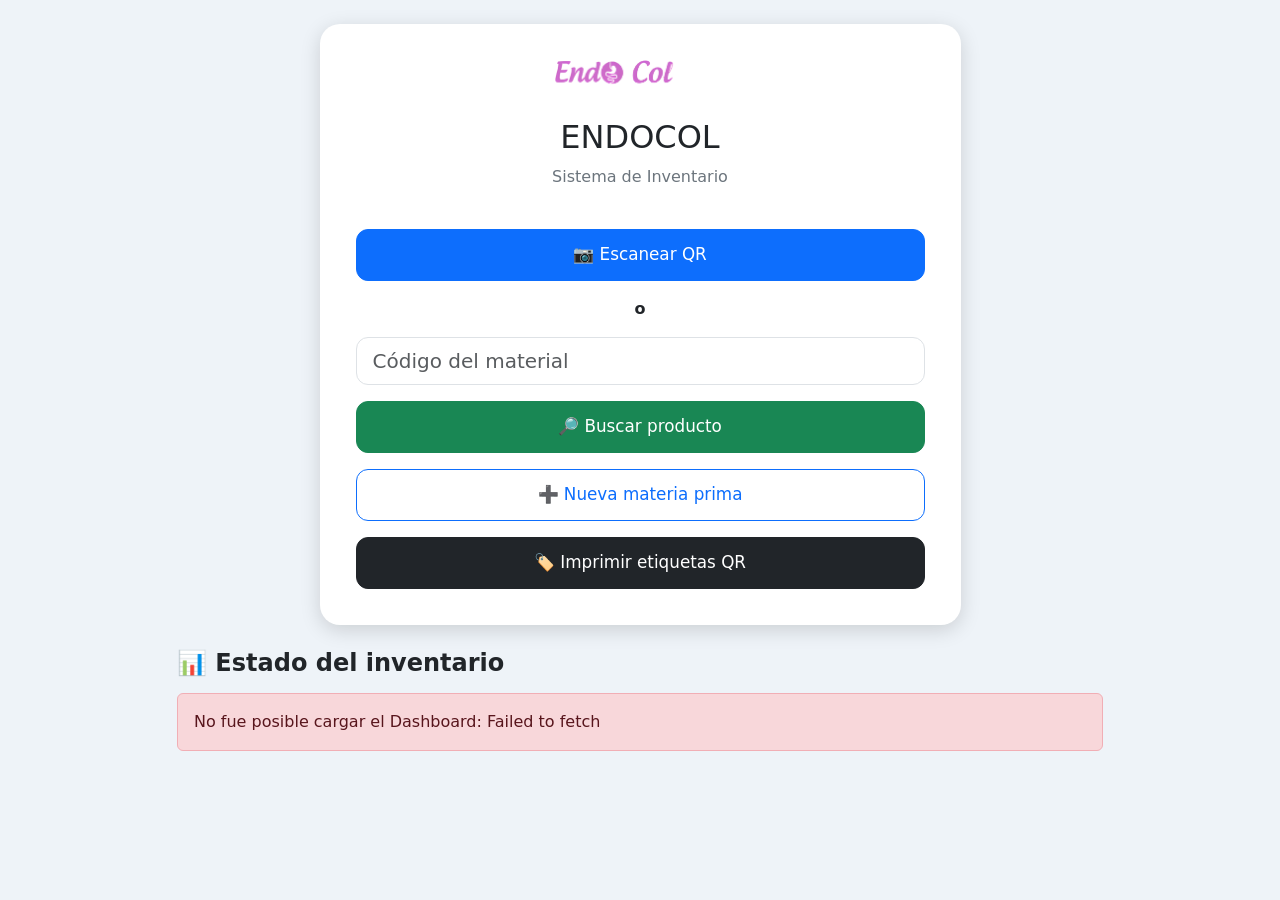
==== commit 75737b5e: "Refactor HTML structure and styles for dashboard" ====
--- a/index.html
+++ b/index.html
@@ -7,59 +7,134 @@
 
     <meta
         name="viewport"
-        content="width=device-width, initial-scale=1.0">
+        content="width=device-width, initial-scale=1"
+    >
 
     <title>Inventario ENDOCOL</title>
 
+    <!-- Bootstrap -->
     <link
         href="https://cdn.jsdelivr.net/npm/bootstrap@5.3.7/dist/css/bootstrap.min.css"
-        rel="stylesheet">
-
+        rel="stylesheet"
+    >
+
+    <!-- Estilos propios -->
     <link
         rel="stylesheet"
-        href="css/style.css">
+        href="css/style.css"
+    >
 
     <style>
 
-        body {
-            background: #f4f6f9;
-        }
-
-        .contenedor {
-            max-width: 900px;
-            margin: auto;
-        }
-
-        .tarjeta-menu {
-            background: white;
+        /* ==========================================
+           DASHBOARD
+        ========================================== */
+
+        .dashboard-card {
+
+            border: none;
+
             border-radius: 15px;
-            padding: 35px;
-            box-shadow: 0 4px 15px rgba(0,0,0,0.08);
-        }
-
-        .titulo {
+
+            box-shadow:
+                0 3px 12px rgba(0,0,0,0.08);
+
+            height: 100%;
+
+        }
+
+        .dashboard-number {
+
+            font-size: 1.8rem;
+
             font-weight: bold;
-        }
-
-        .subtitulo {
+
+        }
+
+        .dashboard-label {
+
+            font-size: 0.9rem;
+
             color: #6c757d;
-        }
-
-        .boton-menu {
-            min-height: 90px;
-            font-size: 18px;
-            font-weight: 600;
-        }
-
-        .logo {
-            max-width: 180px;
-            max-height: 80px;
-            object-fit: contain;
-            margin-bottom: 15px;
-        }
-
-        #mensaje {
-            min-height: 10px;
+
+        }
+
+        /* ==========================================
+           ESTADOS
+        ========================================== */
+
+        .estado-normal {
+
+            color: #198754;
+
+            font-weight: bold;
+
+        }
+
+        .estado-agotarse {
+
+            color: #d39e00;
+
+            font-weight: bold;
+
+        }
+
+        .estado-agotado {
+
+            color: #dc3545;
+
+            font-weight: bold;
+
+        }
+
+        .estado-sobrestock {
+
+            color: #0d6efd;
+
+            font-weight: bold;
+
+        }
+
+        /* ==========================================
+           TABLA
+        ========================================== */
+
+        .tabla-dashboard {
+
+            font-size: 0.9rem;
+
+        }
+
+        .tabla-dashboard th {
+
+            white-space: nowrap;
+
+        }
+
+        /* ==========================================
+           BOTONES PRINCIPALES
+        ========================================== */
+
+        .boton-principal {
+
+            min-height: 52px;
+
+            font-size: 1.05rem;
+
+        }
+
+        /* ==========================================
+           DASHBOARD CARGANDO
+        ========================================== */
+
+        .dashboard-loading {
+
+            text-align: center;
+
+            padding: 20px;
+
+            color: #6c757d;
+
         }
 
     </style>
@@ -70,229 +145,428 @@
 <body>
 
 
-<div class="container-fluid py-5">
-
-    <div class="contenedor">
-
-
-        <!-- =====================================
-             MENÚ PRINCIPAL
-        ====================================== -->
-
-        <div class="tarjeta-menu">
-
-
-            <!-- LOGO -->
-
-            <div class="text-center">
-
-                <img
-                    src="img/logo.png"
-                    class="logo"
-                    alt="ENDOCOL"
-                    onerror="this.style.display='none';">
-
-                <h1 class="titulo">
-                    Sistema de Inventario
-                </h1>
-
-                <p class="subtitulo">
-                    ENDOCOL
-                </p>
-
-            </div>
-
-
-            <hr class="my-4">
-
-
-            <!-- =====================================
-                 MENSAJES
-            ====================================== -->
-
-            <div
-                id="mensaje"
-                class="mb-3">
-            </div>
-
-
-            <!-- =====================================
-                 BOTONES PRINCIPALES
-            ====================================== -->
-
-            <div class="row g-3">
-
-
-                <!-- BUSCAR PRODUCTO -->
-
-                <div class="col-md-6">
+<div class="container">
+
+
+    <!-- ==========================================
+         CABECERA
+    ========================================== -->
+
+    <div class="row justify-content-center">
+
+        <div class="col-md-7">
+
+
+            <div class="card sombra mt-4 mb-4">
+
+
+                <div class="card-body text-center">
+
+
+                    <!-- LOGO -->
+
+                    <img
+                        src="img/logo.png"
+                        class="logo"
+                        onerror="this.style.display='none'"
+                        alt="ENDOCOL"
+                    >
+
+
+                    <h2 class="mt-3">
+                        ENDOCOL
+                    </h2>
+
+
+                    <p class="text-secondary">
+                        Sistema de Inventario
+                    </p>
+
+
+                    <!-- ==================================
+                         ESCANEAR QR
+                    ================================== -->
 
                     <button
+                        class="btn btn-primary btn-lg w-100 mt-4 boton-principal"
+                        id="btnEscanear"
+                        type="button"
+                    >
+
+                        📷 Escanear QR
+
+                    </button>
+
+
+                    <div class="my-3">
+
+                        <strong>
+                            o
+                        </strong>
+
+                    </div>
+
+
+                    <!-- ==================================
+                         BUSCAR CÓDIGO
+                    ================================== -->
+
+                    <input
+                        type="text"
+                        id="txtCodigo"
+                        class="form-control form-control-lg"
+                        placeholder="Código del material"
+                        autocomplete="off"
+                    >
+
+
+                    <button
+                        class="btn btn-success btn-lg w-100 mt-3 boton-principal"
                         id="btnBuscar"
                         type="button"
-                        class="btn btn-primary w-100 boton-menu">
-
-                        🔎
-                        <br>
-
-                        Buscar producto
+                    >
+
+                        🔎 Buscar producto
 
                     </button>
 
-                </div>
-
-
-                <!-- ESCANEAR QR -->
-
-                <div class="col-md-6">
+
+                    <!-- ==================================
+                         NUEVA MATERIA PRIMA
+                    ================================== -->
 
                     <button
-                        id="btnEscanear"
-                        type="button"
-                        class="btn btn-success w-100 boton-menu">
-
-                        📷
-                        <br>
-
-                        Escanear QR
-
-                    </button>
-
-                </div>
-
-
-                <!-- NUEVA MATERIA PRIMA -->
-
-                <div class="col-md-6">
-
-                    <button
+                        class="btn btn-outline-primary btn-lg w-100 mt-3 boton-principal"
                         id="btnNuevaMateria"
                         type="button"
-                        class="btn btn-warning w-100 boton-menu">
-
-                        ➕
-                        <br>
-
-                        Nueva materia prima
+                    >
+
+                        ➕ Nueva materia prima
 
                     </button>
 
-                </div>
-
-
-                <!-- ETIQUETAS QR -->
-
-                <div class="col-md-6">
+
+                    <!-- ==================================
+                         ETIQUETAS QR
+                    ================================== -->
 
                     <button
+                        class="btn btn-dark btn-lg w-100 mt-3 boton-principal"
                         id="btnEtiquetas"
                         type="button"
-                        class="btn btn-dark w-100 boton-menu">
-
-                        🏷️
-                        <br>
-
-                        Imprimir etiquetas QR
+                    >
+
+                        🏷️ Imprimir etiquetas QR
 
                     </button>
 
+
                 </div>
 
-
             </div>
 
 
-            <!-- =====================================
-                 INFORMACIÓN
-            ====================================== -->
-
-            <div class="text-center mt-4">
-
-                <small class="text-secondary">
-
-                    Sistema de control de materias primas
-                    ENDOCOL
-
-                </small>
+        </div>
+
+    </div>
+
+
+    <!-- ==========================================
+         DASHBOARD
+    ========================================== -->
+
+    <div class="row justify-content-center">
+
+        <div class="col-md-10">
+
+
+            <h4 class="fw-bold mb-3">
+
+                📊 Estado del inventario
+
+            </h4>
+
+
+            <!-- MENSAJE CARGANDO -->
+
+            <div
+                id="dashboardMensaje"
+                class="dashboard-loading"
+            >
+
+                Consultando inventario...
 
             </div>
 
 
+            <!-- CONTENIDO DASHBOARD -->
+
+            <div
+                id="dashboardContenido"
+                style="display:none;"
+            >
+
+
+                <!-- ==================================
+                     INDICADORES
+                ================================== -->
+
+                <div class="row g-3 mb-4">
+
+
+                    <!-- TOTAL -->
+
+                    <div class="col-6 col-md-3">
+
+                        <div class="card dashboard-card">
+
+                            <div class="card-body">
+
+                                <div
+                                    class="dashboard-number"
+                                    id="totalMaterias"
+                                >
+                                    0
+                                </div>
+
+                                <div class="dashboard-label">
+
+                                    Total materias primas
+
+                                </div>
+
+                            </div>
+
+                        </div>
+
+                    </div>
+
+
+                    <!-- NORMAL -->
+
+                    <div class="col-6 col-md-3">
+
+                        <div class="card dashboard-card">
+
+                            <div class="card-body">
+
+                                <div
+                                    class="dashboard-number text-success"
+                                    id="totalNormal"
+                                >
+                                    0
+                                </div>
+
+                                <div class="dashboard-label">
+
+                                    🟢 Normal
+
+                                </div>
+
+                            </div>
+
+                        </div>
+
+                    </div>
+
+
+                    <!-- POR AGOTARSE -->
+
+                    <div class="col-6 col-md-3">
+
+                        <div class="card dashboard-card">
+
+                            <div class="card-body">
+
+                                <div
+                                    class="dashboard-number text-warning"
+                                    id="totalPorAgotarse"
+                                >
+                                    0
+                                </div>
+
+                                <div class="dashboard-label">
+
+                                    🟡 Por agotarse
+
+                                </div>
+
+                            </div>
+
+                        </div>
+
+                    </div>
+
+
+                    <!-- AGOTADO -->
+
+                    <div class="col-6 col-md-3">
+
+                        <div class="card dashboard-card">
+
+                            <div class="card-body">
+
+                                <div
+                                    class="dashboard-number text-danger"
+                                    id="totalAgotado"
+                                >
+                                    0
+                                </div>
+
+                                <div class="dashboard-label">
+
+                                    🔴 Agotado
+
+                                </div>
+
+                            </div>
+
+                        </div>
+
+                    </div>
+
+
+                </div>
+
+
+                <!-- ==================================
+                     SEGUNDA FILA
+                ================================== -->
+
+                <div class="row g-3 mb-4">
+
+
+                    <!-- SOBRESTOCK -->
+
+                    <div class="col-6 col-md-3">
+
+                        <div class="card dashboard-card">
+
+                            <div class="card-body">
+
+                                <div
+                                    class="dashboard-number text-primary"
+                                    id="totalSobrestock"
+                                >
+                                    0
+                                </div>
+
+                                <div class="dashboard-label">
+
+                                    🔵 Sobrestock
+
+                                </div>
+
+                            </div>
+
+                        </div>
+
+                    </div>
+
+
+                </div>
+
+
+                <!-- ==================================
+                     ALERTAS
+                ================================== -->
+
+                <div class="card dashboard-card mb-5">
+
+                    <div class="card-body">
+
+
+                        <h5 class="fw-bold mb-3">
+
+                            ⚠️ Materias primas que requieren atención
+
+                        </h5>
+
+
+                        <div class="table-responsive">
+
+                            <table
+                                class="table table-sm table-hover align-middle tabla-dashboard"
+                            >
+
+                                <thead>
+
+                                    <tr>
+
+                                        <th>
+                                            Código
+                                        </th>
+
+                                        <th>
+                                            Materia prima
+                                        </th>
+
+                                        <th>
+                                            Stock
+                                        </th>
+
+                                        <th>
+                                            Mínimo
+                                        </th>
+
+                                        <th>
+                                            Estado
+                                        </th>
+
+                                    </tr>
+
+                                </thead>
+
+
+                                <tbody
+                                    id="tablaAlertas"
+                                >
+
+                                </tbody>
+
+                            </table>
+
+                        </div>
+
+
+                    </div>
+
+                </div>
+
+
+            </div>
+
+
         </div>
 
-
     </div>
 
+
 </div>
 
 
 <!-- ==========================================
-     JAVASCRIPT
-=========================================== -->
+     JAVASCRIPT PRINCIPAL
+========================================== -->
+
+<script src="js/app.js"></script>
+
+
+<!-- ==========================================
+     BOTÓN ETIQUETAS QR
+========================================== -->
 
 <script>
 
 document.addEventListener(
     "DOMContentLoaded",
     function () {
-
-
-        /* =====================================
-           BUSCAR PRODUCTO
-        ===================================== */
-
-        const btnBuscar =
-            document.getElementById(
-                "btnBuscar"
-            );
-
-
-        if (btnBuscar) {
-
-            btnBuscar.onclick =
-                function () {
-
-                    window.location.href =
-                        "producto.html";
-
-                };
-
-        }
-
-
-        /* =====================================
-           NUEVA MATERIA PRIMA
-        ===================================== */
-
-        const btnNuevaMateria =
-            document.getElementById(
-                "btnNuevaMateria"
-            );
-
-
-        if (btnNuevaMateria) {
-
-            btnNuevaMateria.onclick =
-                function () {
-
-                    window.location.href =
-                        "nueva-materia.html";
-
-                };
-
-        }
-
-
-        /* =====================================
-           ETIQUETAS QR
-        ===================================== */
 
         const btnEtiquetas =
             document.getElementById(
                 "btnEtiquetas"
             );
 
-
         if (btnEtiquetas) {
 
             btnEtiquetas.onclick =
@@ -305,63 +579,12 @@
 
         }
 
-
-        /* =====================================
-           ESCANEAR QR
-        ===================================== */
-
-        const btnEscanear =
-            document.getElementById(
-                "btnEscanear"
-            );
-
-
-        if (btnEscanear) {
-
-            btnEscanear.onclick =
-                function () {
-
-                    /*
-                     * Si ya tienes implementado
-                     * el lector QR en app.js,
-                     * esta función intentará
-                     * utilizarlo.
-                     */
-
-                    if (
-                        typeof iniciarEscanerQR ===
-                        "function"
-                    ) {
-
-                        iniciarEscanerQR();
-
-                    }
-
-                    else {
-
-                        alert(
-                            "La función de escaneo QR se encuentra disponible desde el módulo correspondiente."
-                        );
-
-                    }
-
-                };
-
-        }
-
     }
 );
 
 </script>
 
 
-<!-- ==========================================
-     APP.JS EXISTENTE
-=========================================== -->
-
-<script src="js/app.js"></script>
-
-
 </body>
 
 </html>
